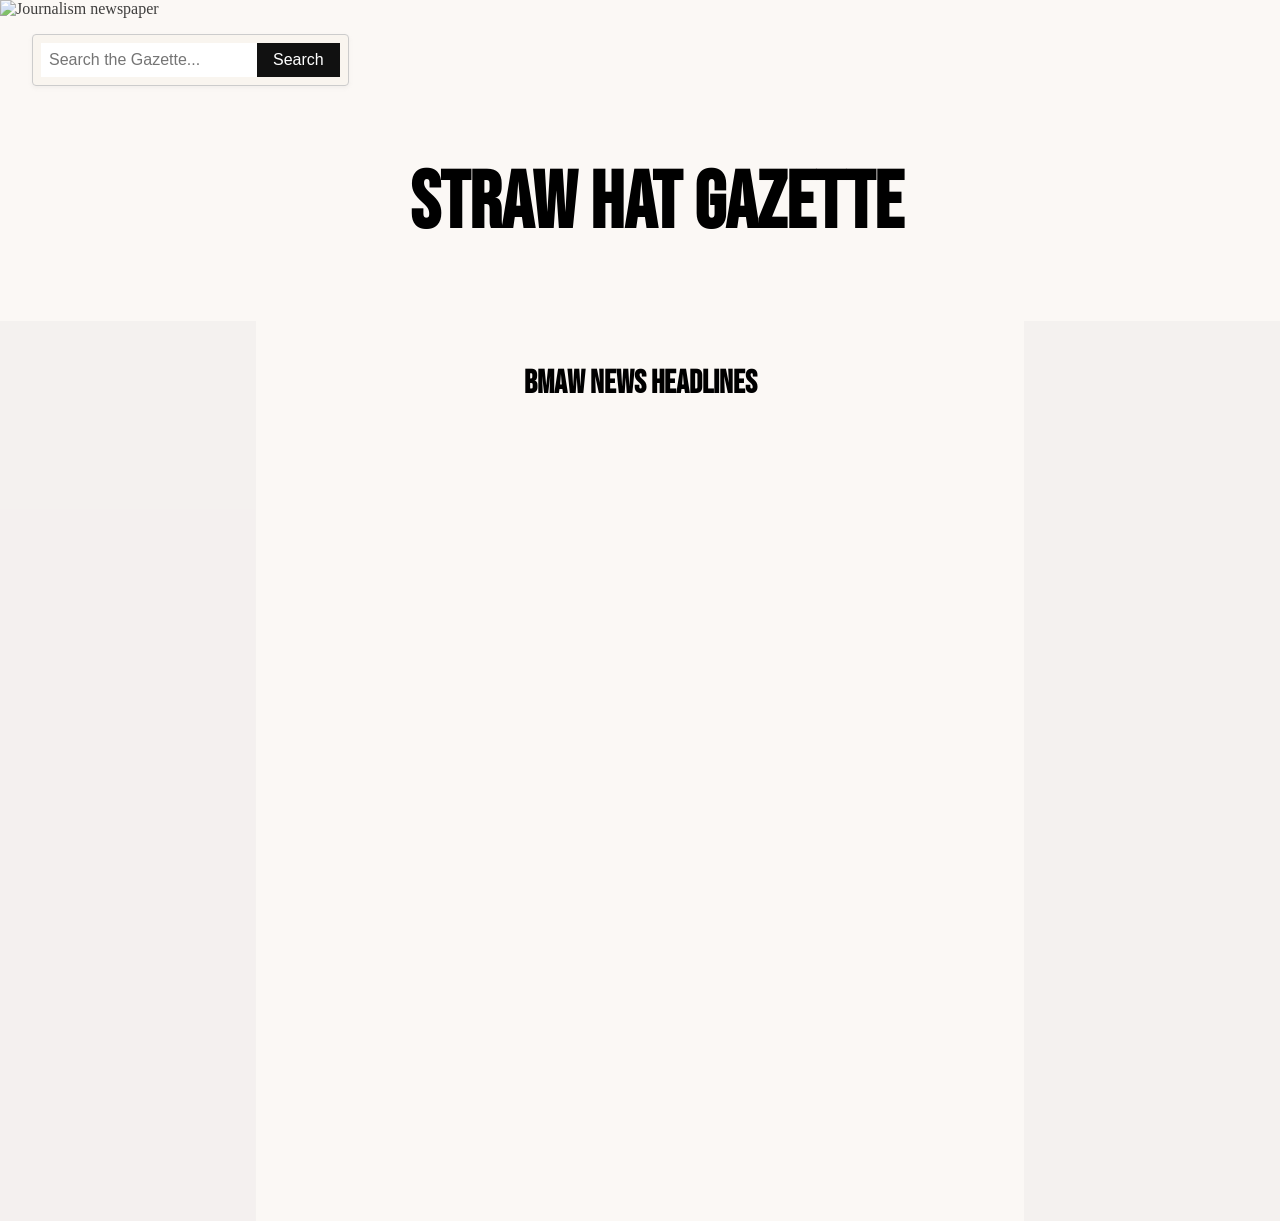
==== bmaw.html @ a46f059e "Add files via upload" ====
<!DOCTYPE html>
<html lang="en">
<head>
    <meta charset="UTF-8">
    <meta name="viewport" content="width=device-width, initial-scale=1.0">
    <title>Straw Hat Gazette:BMAW NEWS</title>
    <link rel="preconnect" href="https://fonts.googleapis.com">
    <link rel="preconnect" href="https://fonts.gstatic.com" crossorigin>
    <link href="https://fonts.googleapis.com/css2?family=Bebas+Neue&display=swap" rel="stylesheet">
    <link rel="stylesheet" href="saiki.css">

</head>
<body>
    <header>
            <img id="header-img" src="https://miro.medium.com/v2/1*teLzz3Me9YEBU9oInnthIw.jpeg" alt="Journalism newspaper ">
    </header>
<search id="search-bar">
    <form action="/search" method="get" target="_blank">
        <div id="search-container">
            <input type="text" name="q" placeholder="Search the Gazette..." autocomplete="off">
            <button type="submit">Search</button>

            
            <div class="dropdown-menu">
                <a href="index.html">Straw Hat Gazette</a>
                <a href="erased.html">Erased Review</a>
                <a href="saikik.html"> Saiki K (ongoing)</a>
            </div>
        </div>
    </form>
</search>

        <div class="title-container">
            <h1 id="main-title">Straw Hat Gazette</h1>
        </div>

        <div class="content-wrapper">
            <aside id="sidebar">
            </aside>
                
    <main>
        <h2>BMAW NEWS HEADLINES</h2>
        <div>
            
        </div>
        
    </main>

            <aside id="sidebar2">

            </aside>
        </div>

</body>
</html>
---- saiki.css ----
html {
  scroll-behavior: smooth;
}

body{
margin: 0;
background-color:rgba(245, 239, 231, 0.4);
}   


#header-img {
  width: 100%;
  max-height: 10em;
  object-fit: cover;
  opacity: 0.75;
}


.dropdown-menu {
    display: none;
    position: absolute;
    top: 100%;           
    left: 0;
    width: 100%;
    background-color: #f5efe7;
    border: 1px solid #111111;
    box-shadow: 4px 4px 0px #111111;
    z-index: 1000;
    margin-top: 4px;
    box-sizing: border-box;
}

.dropdown-menu a {
    display: block;
    padding: 0.6em 1em;
    color: black;
    text-decoration: none;
    font-family: "Playfair Display", "Inter", sans-serif;
    font-size: 0.9em;
    text-align: left;
}

.dropdown-menu a:hover {
    background-color: rgba(228, 212, 206, 0.8);
}

#search-container:focus-within .dropdown-menu,
.dropdown-menu:hover {
    display: block;
}

#search-container:focus-within .dropdown-menu {
    display: block;
}

#search-bar {
    display: inline-block;
    position: relative;
    left: 2em;
    margin-top: 1em;
}


#search-container {
    display: flex;
    align-items: center;
    border: 1px solid #ccc;
    border-radius: 4px;
    padding: 0.5em;
    background-color: white;
    box-shadow: 0 2px 4px rgba(156, 156, 156, 0.1);
    box-sizing: border-box;
    overflow: hidden;
    background-color: rgba(245, 239, 231, 0.4);
    position: relative;   
    overflow: visible;   
}

#search-container:focus-within {
  transform: translate(-1px, -1px);
  box-shadow: 4px 4px 0px #111111;
}

#search-container input[type="text"] {
    border: none;
    outline: none;
    padding: 0.5em;
    font-size: 1em;
    width: 200px;
}

#search-container button {
    background-color: #111111;
    color: white;
    border: none;
    padding: 0.5em 1em;
    cursor: pointer;
    font-size: 1em;
    transition: background-color 0.3s ease, transform 0.2s ease;
}

#search-container button:hover {
    background-color: #333333;
    transform: translateY(-2px);
}

#search-container:active{
    cursor: pointer;
}


.title-container{
    width: 100%;
    height: 100%;
    display: flex;
    justify-content: center;
    align-items: center;
    padding: 1em;
}

#main-title{
    font-family: "Bebas Neue", "Oswald", sans-serif;
    font-style: normal;
    font-weight: 900;
    color: black;
    font-size: 5em;
    text-align: center;
    position: relative;
    margin:none;
    padding:0em;
}

#sidebar, #sidebar2 {
  width: 20%;
  min-height: 100vh;
  padding: 1em;
  background-color: rgba(233, 229, 229, 0.4);
  transition: background-color 0.5s ease, opacity 0.5s ease;
  box-sizing: border-box;
  flex-shrink: 0;
}


h2{
    font-family: "Bebas Neue", "Oswald", sans-serif;
    font-style: normal;
    font-weight: 600;
    color: black;
    font-size: 2em;
    text-align: center;
    flex:1;
}

.content-wrapper {
    display: flex;
    justify-content: space-between;
    width: 100%;
    align-items: flex-start;
}

main {
  flex: 1;
  padding: 1em 2em;
  text-align: center;
}
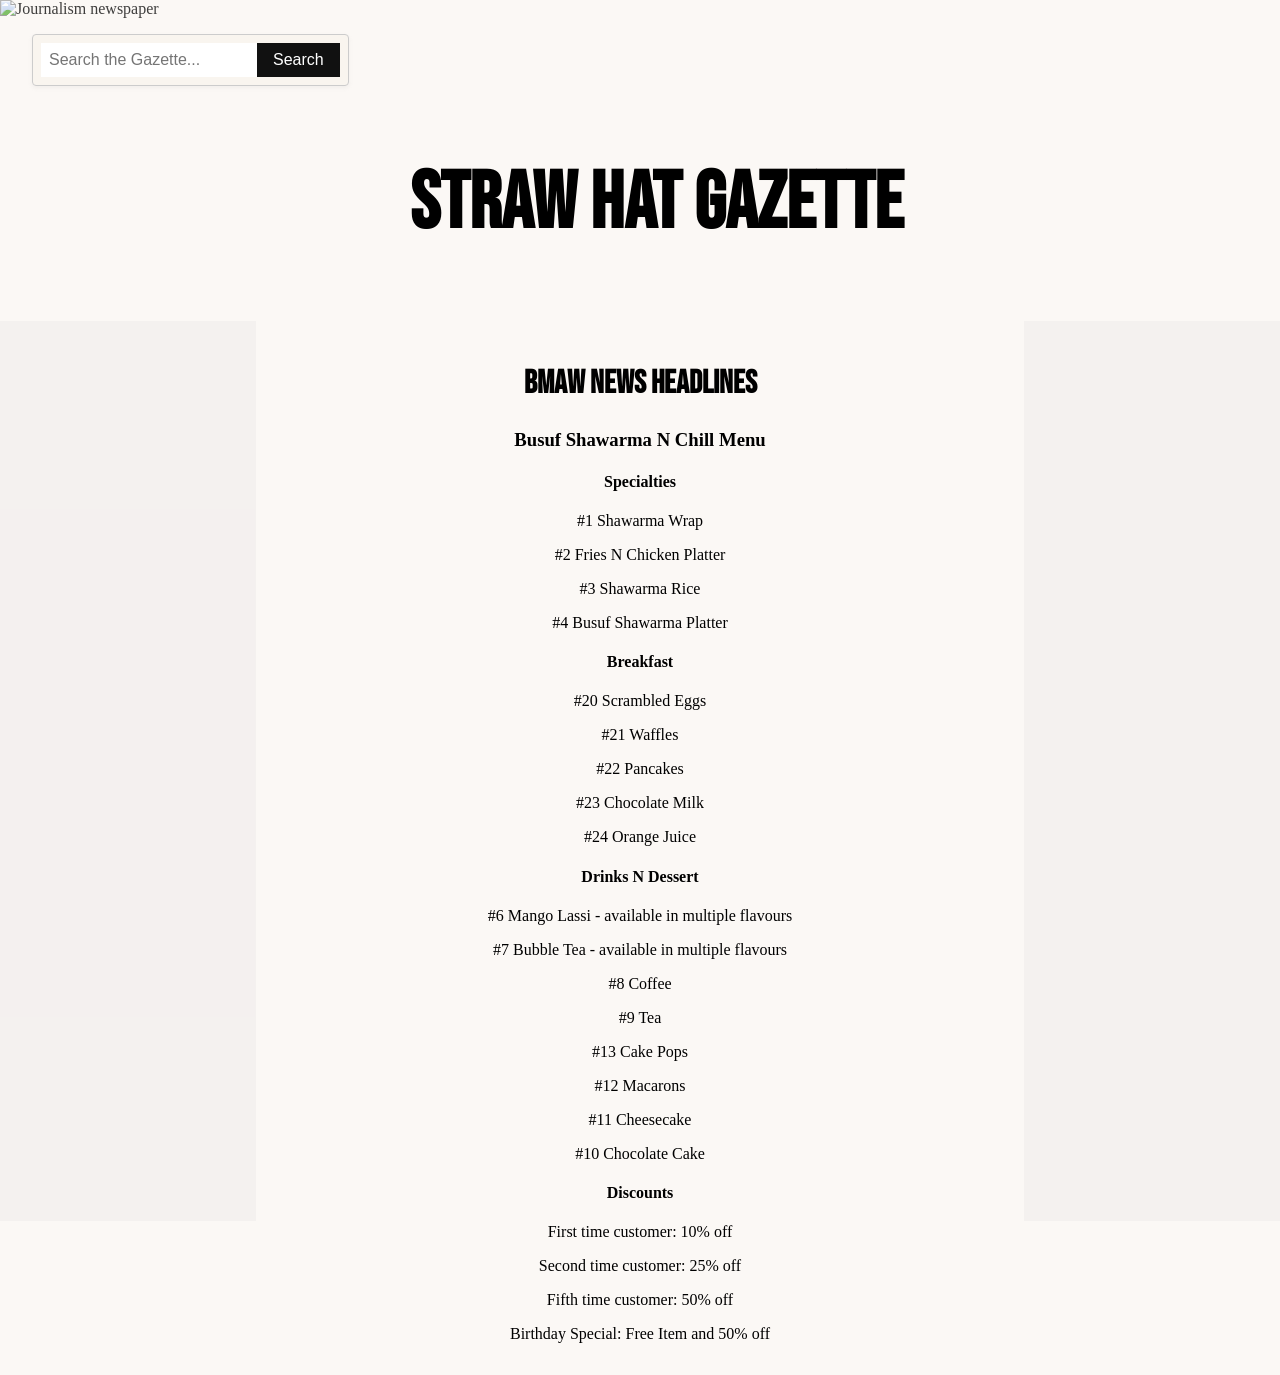
==== commit c3620341: "Add Busuf Shawarma menu to BMAW HTML Updated the BMAW HTML file to include a new menu section for Bu" ====
--- a/bmaw.html
+++ b/bmaw.html
@@ -7,7 +7,7 @@
     <link rel="preconnect" href="https://fonts.googleapis.com">
     <link rel="preconnect" href="https://fonts.gstatic.com" crossorigin>
     <link href="https://fonts.googleapis.com/css2?family=Bebas+Neue&display=swap" rel="stylesheet">
-    <link rel="stylesheet" href="saiki.css">
+    <link rel="stylesheet" href="bmaw.css">
 
 </head>
 <body>
@@ -40,10 +40,60 @@
                 
     <main>
         <h2>BMAW NEWS HEADLINES</h2>
-        <div>
+        <section>
+        
+        <h3 id="busuf">Busuf Shawarma N Chill Menu</h3> 
+        <div id="busuf-cont">
+        <div id="busuf-menu-wrapper">
+
+           <div class="specialties">
             
+            <h4>Specialties</h4>
+  
+                <p>#1 Shawarma Wrap</p>
+                <p>#2 Fries N Chicken Platter</p>
+                <p>#3 Shawarma Rice</p>
+                <p>#4 Busuf Shawarma Platter</p>
+            
+            </div>
+            <div class="breakfast">
+
+            <h4>Breakfast</h4>
+                <p>#20 Scrambled Eggs</p>
+                <p>#21 Waffles</p>
+                <p>#22 Pancakes</p>
+                <p>#23 Chocolate Milk</p>
+                <p>#24 Orange Juice</p>
+            
+            </div>
+            <div class="drink">
+
+            <h4>Drinks N Dessert</h4>
+   
+                <p>#6 Mango Lassi - available in multiple flavours</p>
+                <p>#7 Bubble Tea - available in multiple flavours</p>
+                <p>#8 Coffee</p>
+                <p>#9 Tea</p>
+                <p>#13 Cake Pops</p>
+                <p>#12 Macarons</p>
+                <p>#11 Cheesecake</p>
+                <p>#10 Chocolate Cake</p>
+
+            </div>
+            <div class="line"></div>
+            <div class="deals">
+
+                <h4>Discounts</h4>
+                <p>First time customer: 10% off</p>
+                <p>Second time customer: 25% off</p>
+                <p>Fifth time customer: 50% off</p>
+                <p>Birthday Special: Free Item and 50% off</p>
+
+            </div>
         </div>
-        
+    </div>
+
+  </section>
     </main>
 
             <aside id="sidebar2">
@@ -52,4 +102,4 @@
         </div>
 
 </body>
-</html>+</html>
--- a/bmaw.css
+++ b/bmaw.css
@@ -0,0 +1,165 @@
+html {
+  scroll-behavior: smooth;
+}
+
+body{
+margin: 0;
+background-color:rgba(245, 239, 231, 0.4);
+}   
+
+
+#header-img {
+  width: 100%;
+  max-height: 10em;
+  object-fit: cover;
+  opacity: 0.75;
+}
+
+
+.dropdown-menu {
+    display: none;
+    position: absolute;
+    top: 100%;           
+    left: 0;
+    width: 100%;
+    background-color: #f5efe7;
+    border: 1px solid #111111;
+    box-shadow: 4px 4px 0px #111111;
+    z-index: 1000;
+    margin-top: 4px;
+    box-sizing: border-box;
+}
+
+.dropdown-menu a {
+    display: block;
+    padding: 0.6em 1em;
+    color: black;
+    text-decoration: none;
+    font-family: "Playfair Display", "Inter", sans-serif;
+    font-size: 0.9em;
+    text-align: left;
+}
+
+.dropdown-menu a:hover {
+    background-color: rgba(228, 212, 206, 0.8);
+}
+
+#search-container:focus-within .dropdown-menu,
+.dropdown-menu:hover {
+    display: block;
+}
+
+#search-container:focus-within .dropdown-menu {
+    display: block;
+}
+
+#search-bar {
+    display: inline-block;
+    position: relative;
+    left: 2em;
+    margin-top: 1em;
+}
+
+
+#search-container {
+    display: flex;
+    align-items: center;
+    border: 1px solid #ccc;
+    border-radius: 4px;
+    padding: 0.5em;
+    background-color: white;
+    box-shadow: 0 2px 4px rgba(156, 156, 156, 0.1);
+    box-sizing: border-box;
+    overflow: hidden;
+    background-color: rgba(245, 239, 231, 0.4);
+    position: relative;   
+    overflow: visible;   
+}
+
+#search-container:focus-within {
+  transform: translate(-1px, -1px);
+  box-shadow: 4px 4px 0px #111111;
+}
+
+#search-container input[type="text"] {
+    border: none;
+    outline: none;
+    padding: 0.5em;
+    font-size: 1em;
+    width: 200px;
+}
+
+#search-container button {
+    background-color: #111111;
+    color: white;
+    border: none;
+    padding: 0.5em 1em;
+    cursor: pointer;
+    font-size: 1em;
+    transition: background-color 0.3s ease, transform 0.2s ease;
+}
+
+#search-container button:hover {
+    background-color: #333333;
+    transform: translateY(-2px);
+}
+
+#search-container:active{
+    cursor: pointer;
+}
+
+
+.title-container{
+    width: 100%;
+    height: 100%;
+    display: flex;
+    justify-content: center;
+    align-items: center;
+    padding: 1em;
+}
+
+#main-title{
+    font-family: "Bebas Neue", "Oswald", sans-serif;
+    font-style: normal;
+    font-weight: 900;
+    color: black;
+    font-size: 5em;
+    text-align: center;
+    position: relative;
+    margin:none;
+    padding:0em;
+}
+
+#sidebar, #sidebar2 {
+  width: 20%;
+  min-height: 100vh;
+  padding: 1em;
+  background-color: rgba(233, 229, 229, 0.4);
+  transition: background-color 0.5s ease, opacity 0.5s ease;
+  box-sizing: border-box;
+  flex-shrink: 0;
+}
+
+
+h2{
+    font-family: "Bebas Neue", "Oswald", sans-serif;
+    font-style: normal;
+    font-weight: 600;
+    color: black;
+    font-size: 2em;
+    text-align: center;
+    flex:1;
+}
+
+.content-wrapper {
+    display: flex;
+    justify-content: space-between;
+    width: 100%;
+    align-items: flex-start;
+}
+
+main {
+  flex: 1;
+  padding: 1em 2em;
+  text-align: center;
+}
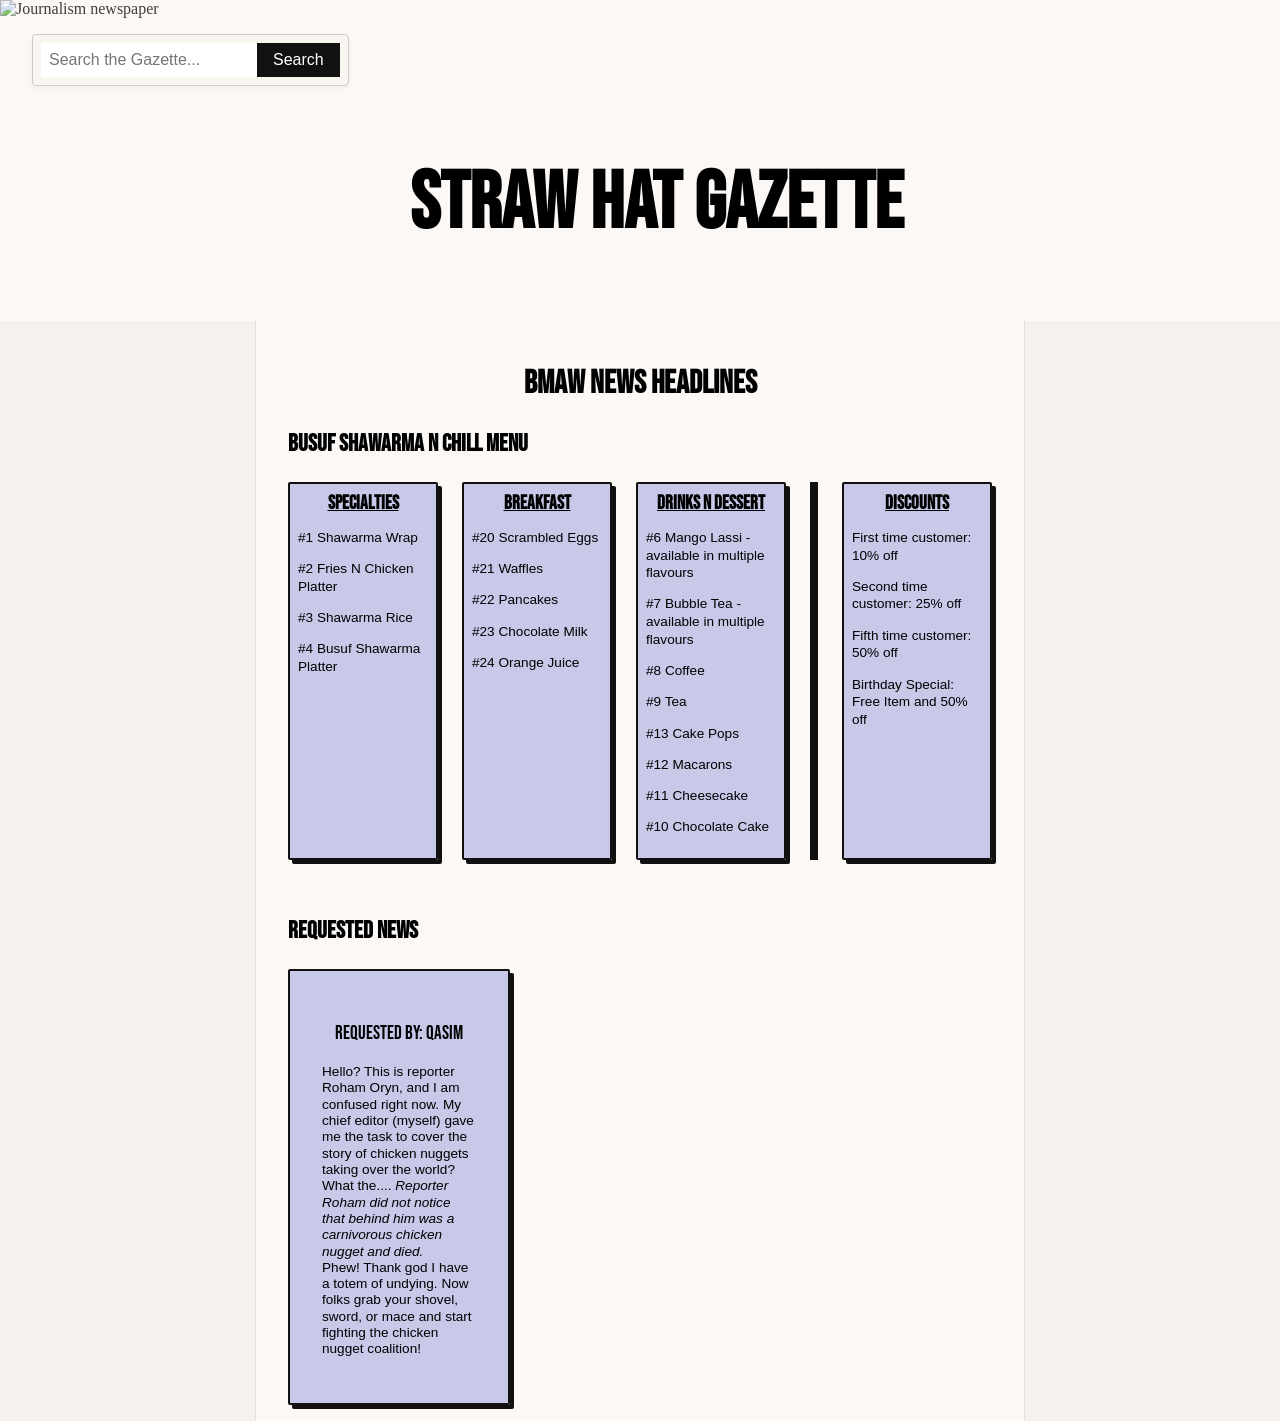
==== commit 9a127cb3: "Add requested news section with humorous content Added a new section for requested news with a humor" ====
--- a/bmaw.html
+++ b/bmaw.html
@@ -92,8 +92,19 @@
             </div>
         </div>
     </div>
-
   </section>
+  <section>
+    <h3>Requested News</h3>
+    <div id="chicken-fence">
+    <p>Requested by: Qasim</p>
+    <p id="chicken">Hello? 
+        This is reporter Roham Oryn, and I am confused right now.
+         My chief editor (myself) gave me the task to cover the story of chicken nuggets taking over the world?
+        What the....
+        <em>Reporter Roham did not notice that behind him was a carnivorous chicken nugget and died.</em><br>
+        Phew! Thank god I have a totem of undying. Now folks grab your shovel, sword, or mace and start fighting the chicken nugget coalition!</p>
+    </div>
+    </section>
     </main>
 
             <aside id="sidebar2">
--- a/bmaw.css
+++ b/bmaw.css
@@ -132,7 +132,7 @@
 
 #sidebar, #sidebar2 {
   width: 20%;
-  min-height: 100vh;
+  align-self: stretch;
   padding: 1em;
   background-color: rgba(233, 229, 229, 0.4);
   transition: background-color 0.5s ease, opacity 0.5s ease;
@@ -162,4 +162,113 @@
   flex: 1;
   padding: 1em 2em;
   text-align: center;
-}+  min-height:min-content;
+}
+
+#sidebar {
+  border-right: 1px solid rgba(0, 0, 0, 0.08);
+}
+#sidebar2 {
+  border-left: 1px solid rgba(0, 0, 0, 0.08);
+}
+
+
+#busuf, h3{
+   font-family: "Bebas Neue", "Oswald", sans-serif;
+    color: black;
+    font-size: 1.5em;
+    text-align: left;
+    
+}
+
+ol, li{
+    text-align: left;
+}
+
+h4{
+    font-family: "Bebas Neue", "Oswald", sans-serif;
+    color: black;
+    font-size: 1.2em;
+    text-align: center;
+    text-decoration:underline;
+  margin-top: 0;
+  margin-bottom: 0.5em;
+}
+
+
+#busuf-cont p{
+    text-align:left;
+    line-height: 1.3;
+    font-size: 0.85em;
+    font-family: "Playfair Display", "Inter", sans-serif;
+}
+
+.specialties, .breakfast, .drink, .deals{
+    background-color: rgba(188, 191, 231, 0.8);
+    height: auto; 
+    min-height: 0;
+    width:fit-content;
+    padding: 0.5em;
+    border: 2px solid #111111;
+  box-shadow: 4px 4px 0px #111111;
+  border-radius: 2px;
+  transition: transform 0.2s ease, box-shadow 0.2s ease;
+  flex:1;
+}
+
+#busuf-cont{
+    display:flex;
+    
+}
+
+#busuf-menu-wrapper {
+  display: flex;
+  gap: 1.5em;
+  justify-content: flex-start;
+  align-items: stretch;
+  margin-bottom: 2em;
+  flex-wrap: nowrap;
+}
+.specialties:hover, .breakfast:hover, .drink:hover, .deals:hover{
+    transform: translateY(-3px);
+  box-shadow: 6px 6px 0px #111111;
+}
+
+
+.line {
+    width: 0.5em;
+    background-color: #111111;
+    align-self: stretch;
+    flex-shrink: 0;
+}
+
+#chicken{
+    text-align: left;
+    line-height:1.2em;
+    font-size: 0.85em;
+    font-family: "Playfair Display", "Inter", sans-serif;
+}
+
+#chicken-fence{
+    display:column;
+    background-color: rgba(188, 191, 231, 0.8);
+    border: 2px solid #111111;
+  box-shadow: 4px 4px 0px #111111;
+  border-radius: 2px;
+  transition: transform 0.2s ease, box-shadow 0.2s ease;
+      max-width:12vw;
+      padding:2em;
+}
+
+#chicken-fence:hover{
+    transform: translateY(-3px);
+    box-shadow: 6px 6px 0px #111111;   
+}
+
+#chicken-fence p:not(#chicken){
+    text-align: center;
+    line-height:1.2em;
+    margin-bottom: 1em;
+    font-size: 1.2em;
+    font-family: "Bebas Neue", "Oswald", sans-serif;
+}
